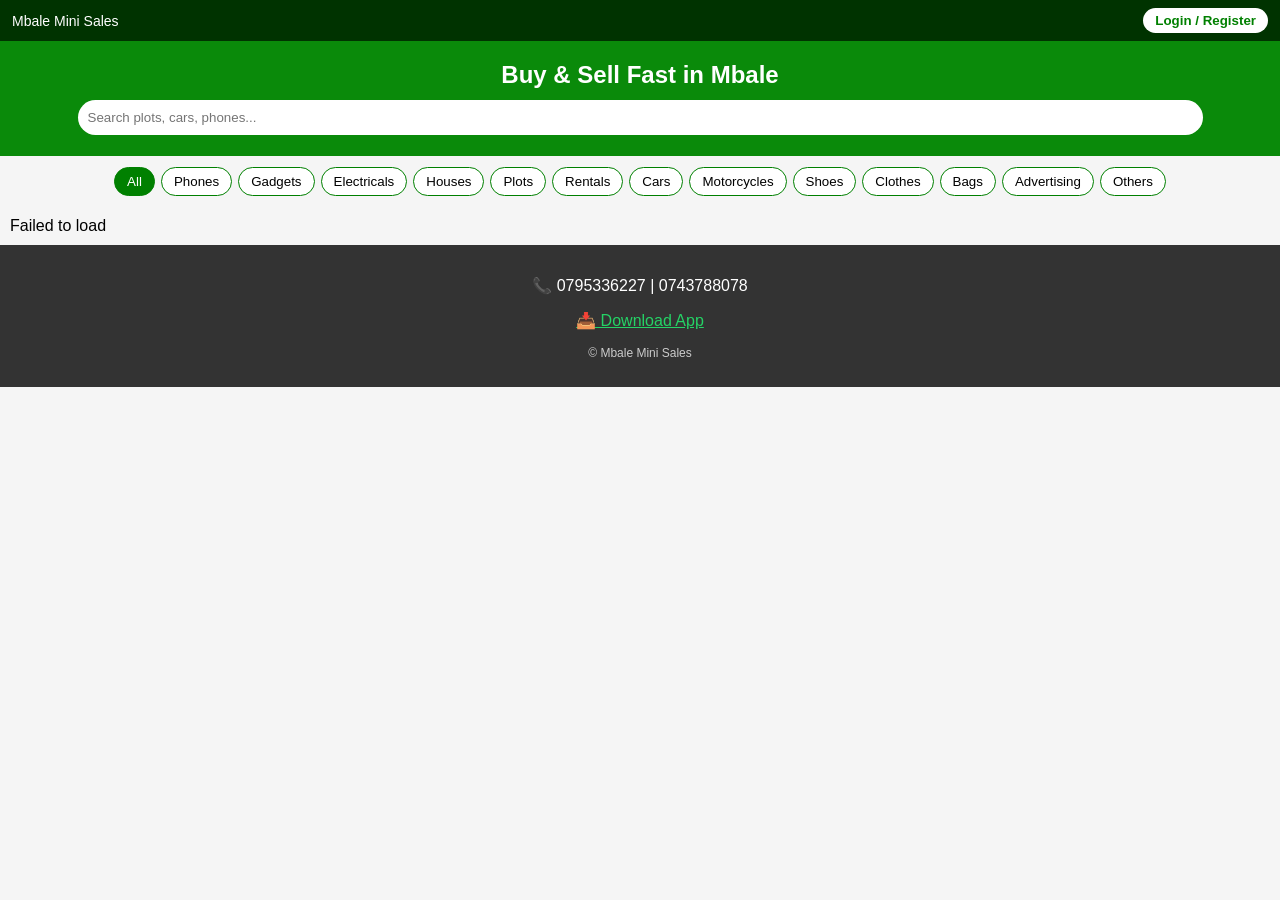
==== index.html @ f7b5a9e7 "Update index.html" ====
<!DOCTYPE html>
<html><head><meta charset="UTF-8"><meta name="viewport" content="width=device-width, initial-scale=1.0">
<title>Mbale Mini Sales - Buy & Sell Fast</title>
<link rel="manifest" href="manifest.json">
<style>
body{margin:0;background:#f5f5f5;font-family:sans-serif}
.header{background:#0a8a0a;color:white;text-align:center;padding:15px}
.products{display:grid;grid-template-columns:1fr 1fr;gap:10px;padding:10px}
.card{background:white;border-radius:10px;padding:10px;text-align:center;box-shadow:0 2px 5px #0002}
.card img{width:100%;height:140px;object-fit:cover;border-radius:8px}
.price{color:green;font-weight:bold}.btn{background:#25D366;color:white;padding:8px 12px;border-radius:20px;display:inline-block;margin-top:5px;text-decoration:none;font-size:13px;border:none;cursor:pointer}
.topbar{background:#003300;color:white;display:flex;justify-content:space-between;padding:8px 12px;align-items:center;font-size:14px}
.modal{display:none;position:fixed;top:0;left:0;width:100%;height:100%;background:#0008;z-index:99;justify-content:center;align-items:center}
.modal-content{background:white;padding:20px;border-radius:12px;width:90%;max-width:350px}
input{width:100%;padding:10px;margin:6px 0;border-radius:8px;border:1px solid #ccc;box-sizing:border-box}
.pass-wrap{position:relative}
.pass-wrap input{padding-right:40px}
.eye{position:absolute;right:10px;top:50%;transform:translateY(-50%);cursor:pointer;font-size:18px}
.cat-btn{padding:6px 12px;margin:3px;border:1px solid green;border-radius:20px;background:white;cursor:pointer}.cat-btn.active{background:green;color:white}
.cat-wrap{display:flex;flex-wrap:wrap;justify-content:center;padding:8px}
</style></head><body>
<div class="topbar"><span>Mbale Mini Sales</span><div><span id="userInfo"></span> <button onclick="openAuth('register')" style="background:white;color:green;border:none;padding:5px 12px;border-radius:15px;font-weight:bold" id="loginBtn">Login / Register</button><button onclick="logout()" id="logoutBtn" style="display:none;background:red;color:white;border:none;padding:5px 10px;border-radius:15px">Logout</button></div></div>
<div class="header"><h2 style="margin:5px">Buy & Sell Fast in Mbale</h2><input id="searchInput" placeholder="Search plots, cars, phones..." onkeyup="searchProducts()" style="width:90%;padding:10px;border-radius:20px;border:none"></div>
<div class="cat-wrap">
<button class="cat-btn active" onclick="filterCat('all')">All</button>
<button class="cat-btn" onclick="filterCat('phones')">Phones</button>
<button class="cat-btn" onclick="filterCat('gadgets')">Gadgets</button>
<button class="cat-btn" onclick="filterCat('electricals')">Electricals</button>
<button class="cat-btn" onclick="filterCat('houses')">Houses</button>
<button class="cat-btn" onclick="filterCat('plots')">Plots</button>
<button class="cat-btn" onclick="filterCat('rentals')">Rentals</button>
<button class="cat-btn" onclick="filterCat('cars')">Cars</button>
<button class="cat-btn" onclick="filterCat('motorcycles')">Motorcycles</button>
<button class="cat-btn" onclick="filterCat('shoes')">Shoes</button>
<button class="cat-btn" onclick="filterCat('clothes')">Clothes</button>
<button class="cat-btn" onclick="filterCat('bags')">Bags</button>
<button class="cat-btn" onclick="filterCat('advertising')">Advertising</button>
<button class="cat-btn" onclick="filterCat('others')">Others</button>
</div>
<div id="products" class="products">Loading...</div>
<div class="modal" id="authModal"><div class="modal-content">
<h3 id="authTitle">Create Account</h3>
<input id="authName" placeholder="Your Full Name">
<input id="authPhone" placeholder="Phone: 0795336227">
<div class="pass-wrap"><input id="authPass" type="password" placeholder="Password"><span class="eye" onclick="toggleEye('authPass')">👁️</span></div>
<div class="pass-wrap" id="confirmWrap"><input id="authConfirm" type="password" placeholder="Confirm Password"><span class="eye" onclick="toggleEye('authConfirm')">👁️</span></div>
<button onclick="doAuth()" style="width:100%;padding:10px;background:green;color:white;border:none;border-radius:8px;margin-top:8px" id="authActionBtn">Create Account</button>
<p style="font-size:13px;text-align:center;margin-top:10px"><span id="switchText">Have account?</span> <a href="#" onclick="toggleAuthMode()" id="switchLink" style="color:green;font-weight:bold">Login</a></p>
<p id="authMsg" style="color:red;font-size:13px"></p>
<button onclick="closeAuth()" style="width:100%;background:#ccc;margin-top:5px;padding:8px;border:none;border-radius:8px">Close</button>
</div></div>
<footer style="text-align:center;padding:15px;background:#333;color:white"><p>📞 0795336227 | 0743788078</p><p><a href="download.html" style="color:#25D366">📥 Download App</a></p><p style="font-size:12px;color:#ccc">© Mbale Mini Sales</p></footer>
<script>
const API="https://api.npoint.io/a3c7715c362f130b7d58";
let products=[], users=[], mode='register', currentUser=JSON.parse(localStorage.getItem('mbaleUser')||'null');
function updateUI(){if(currentUser){document.getElementById('userInfo').innerText='Hi, '+currentUser.name;document.getElementById('loginBtn').style.display='none';document.getElementById('logoutBtn').style.display='inline';}else{document.getElementById('userInfo').innerText='';document.getElementById('loginBtn').style.display='inline';document.getElementById('logoutBtn').style.display='none';}}
updateUI();
function toggleEye(id){let i=document.getElementById(id);i.type=i.type==='password'?'text':'password';}
async function loadData(){try{let r=await fetch(API);let data=await r.json();products=data.products||[];users=data.users||[];showProducts(products);}catch(e){document.getElementById('products').innerHTML='Failed to load';}}
function showProducts(list){let d=document.getElementById('products');d.innerHTML='';if(!list.length){d.innerHTML='<p style=text-align:center;width:100%>No products in this category</p>';return;}list.forEach(p=>{d.innerHTML+=`<div class=card><img src="${p.img}" onerror="this.src='https://via.placeholder.com/300'"><h3 style=font-size:13px>${p.name}</h3><p class=price>${p.price}</p><p style=font-size:11px;color:#666>${p.cat}</p><button class=btn onclick="orderProduct('${p.name.replace(/'/g,"")}','${p.price}')">Order on WhatsApp</button></div>`});}
function orderProduct(name,price){if(!currentUser){alert('Please Login / Register first!');openAuth('register');return;}let msg=`Hi, I am ${currentUser.name} (${currentUser.phone}). I want ${name} - ${price}. From Mbale Mini Sales`;window.open(`https://wa.me/256795336227?text=${encodeURIComponent(msg)}`,'_blank');}
function openAuth(m){mode=m||'register';setAuthMode();document.getElementById('authModal').style.display='flex';}
function closeAuth(){document.getElementById('authModal').style.display='none';}
function setAuthMode(){if(mode==='register'){document.getElementById('authTitle').innerText='Create Account';document.getElementById('authName').style.display='block';document.getElementById('confirmWrap').style.display='block';document.getElementById('authActionBtn').innerText='Create Account';document.getElementById('switchText').innerText='Have account?';document.getElementById('switchLink').innerText='Login';}else{document.getElementById('authTitle').innerText='Login';document.getElementById('authName').style.display='none';document.getElementById('confirmWrap').style.display='none';document.getElementById('authActionBtn').innerText='Login';document.getElementById('switchText').innerText='No account?';document.getElementById('switchLink').innerText='Register';}document.getElementById('authMsg').innerText='';}
function toggleAuthMode(){mode=mode==='register'?'login':'register';setAuthMode();}
async function doAuth(){let name=document.getElementById('authName').value.trim(),phone=document.getElementById('authPhone').value.trim(),pass=document.getElementById('authPass').value.trim(),conf=document.getElementById('authConfirm').value.trim();if(!phone||!pass){document.getElementById('authMsg').innerText='Enter phone and password';return;}if(mode==='register'){if(!name){document.getElementById('authMsg').innerText='Enter your name';return;}if(pass!==conf){document.getElementById('authMsg').innerText='Passwords do not match!';return;}if(pass.length<4){document.getElementById('authMsg').innerText='Password too short (min 4)';return;}if(users.find(u=>u.phone===phone)){document.getElementById('authMsg').innerText='Phone already registered, please Login';mode='login';setAuthMode();return;}users.push({name,phone,password:pass});await saveData();currentUser={name,phone};localStorage.setItem('mbaleUser',JSON.stringify(currentUser));updateUI();closeAuth();}else{let u=users.find(u=>u.phone===phone&&u.password===pass);if(!u){document.getElementById('authMsg').innerText='Wrong phone or password';return;}currentUser={name:u.name,phone:u.phone};localStorage.setItem('mbaleUser',JSON.stringify(currentUser));updateUI();closeAuth();}}
async function saveData(){await fetch(API,{method:'POST',headers:{'Content-Type':'application/json'},body:JSON.stringify({products,users})});}
function logout(){localStorage.removeItem('mbaleUser');currentUser=null;updateUI();}
function filterCat(c){document.querySelectorAll('.cat-btn').forEach(b=>b.classList.remove('active'));event.target.classList.add('active');if(c==='all')showProducts(products);else showProducts(products.filter(i=>i.cat===c));}
function searchProducts(){let q=document.getElementById('searchInput').value.toLowerCase();showProducts(products.filter(i=>i.name.toLowerCase().includes(q)));}
loadData();
if('serviceWorker' in navigator){navigator.serviceWorker.register('sw.js');}
</script></body></html>
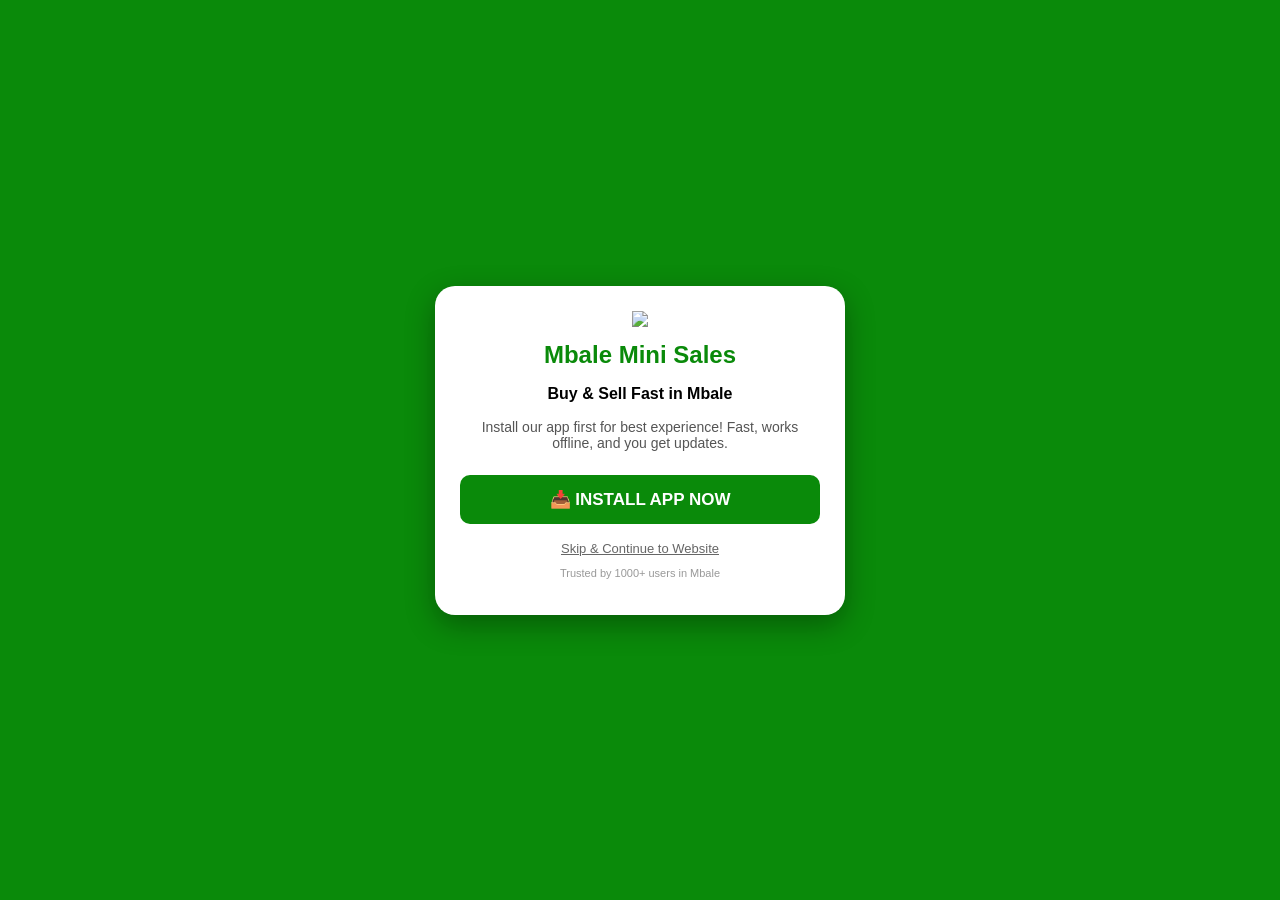
==== commit 6984cce3: "Update index.html" ====
--- a/index.html
+++ b/index.html
@@ -13,12 +13,31 @@
 .modal{display:none;position:fixed;top:0;left:0;width:100%;height:100%;background:#0008;z-index:99;justify-content:center;align-items:center}
 .modal-content{background:white;padding:20px;border-radius:12px;width:90%;max-width:350px}
 input{width:100%;padding:10px;margin:6px 0;border-radius:8px;border:1px solid #ccc;box-sizing:border-box}
-.pass-wrap{position:relative}
-.pass-wrap input{padding-right:40px}
+.pass-wrap{position:relative}.pass-wrap input{padding-right:40px}
 .eye{position:absolute;right:10px;top:50%;transform:translateY(-50%);cursor:pointer;font-size:18px}
 .cat-btn{padding:6px 12px;margin:3px;border:1px solid green;border-radius:20px;background:white;cursor:pointer}.cat-btn.active{background:green;color:white}
 .cat-wrap{display:flex;flex-wrap:wrap;justify-content:center;padding:8px}
+/* FIRST SCREEN INSTALL */
+#installScreen{position:fixed;top:0;left:0;width:100%;height:100%;background:#0a8a0a;z-index:9999;display:flex;justify-content:center;align-items:center;padding:20px;box-sizing:border-box}
+.installBox{background:white;border-radius:20px;padding:25px;width:100%;max-width:360px;text-align:center;box-shadow:0 10px 30px #0005}
 </style></head><body>
+
+<!-- FIRST SCREEN FOR NEW USERS -->
+<div id="installScreen">
+<div class="installBox">
+<img src="https://cdn-icons-png.flaticon.com/512/3081/3081559.png" style="width:90px">
+<h2 style="margin:10px 0;color:#0a8a0a">Mbale Mini Sales</h2>
+<p style="font-weight:bold">Buy & Sell Fast in Mbale</p>
+<p style="font-size:14px;color:#555">Install our app first for best experience! Fast, works offline, and you get updates.</p>
+<button id="installBtnMain" style="width:100%;padding:14px;background:#0a8a0a;color:white;border:none;border-radius:10px;font-size:17px;font-weight:bold;margin-top:10px;cursor:pointer">📥 INSTALL APP NOW</button>
+<p id="installMsg" style="color:green;font-weight:bold;font-size:13px"></p>
+<div style="margin-top:15px">
+<button onclick="continueToSite()" style="background:none;border:none;color:#666;text-decoration:underline;cursor:pointer;font-size:13px">Skip & Continue to Website</button>
+</div>
+<p style="font-size:11px;color:#999;margin-top:10px">Trusted by 1000+ users in Mbale</p>
+</div>
+</div>
+
 <div class="topbar"><span>Mbale Mini Sales</span><div><span id="userInfo"></span> <button onclick="openAuth('register')" style="background:white;color:green;border:none;padding:5px 12px;border-radius:15px;font-weight:bold" id="loginBtn">Login / Register</button><button onclick="logout()" id="logoutBtn" style="display:none;background:red;color:white;border:none;padding:5px 10px;border-radius:15px">Logout</button></div></div>
 <div class="header"><h2 style="margin:5px">Buy & Sell Fast in Mbale</h2><input id="searchInput" placeholder="Search plots, cars, phones..." onkeyup="searchProducts()" style="width:90%;padding:10px;border-radius:20px;border:none"></div>
 <div class="cat-wrap">
@@ -38,6 +57,7 @@
 <button class="cat-btn" onclick="filterCat('others')">Others</button>
 </div>
 <div id="products" class="products">Loading...</div>
+
 <div class="modal" id="authModal"><div class="modal-content">
 <h3 id="authTitle">Create Account</h3>
 <input id="authName" placeholder="Your Full Name">
@@ -49,25 +69,63 @@
 <p id="authMsg" style="color:red;font-size:13px"></p>
 <button onclick="closeAuth()" style="width:100%;background:#ccc;margin-top:5px;padding:8px;border:none;border-radius:8px">Close</button>
 </div></div>
-<footer style="text-align:center;padding:15px;background:#333;color:white"><p>📞 0795336227 | 0743788078</p><p><a href="download.html" style="color:#25D366">📥 Download App</a></p><p style="font-size:12px;color:#ccc">© Mbale Mini Sales</p></footer>
+
+<footer style="text-align:center;padding:15px;background:#333;color:white"><p>📞 0795336227 | 0743788078</p><p style="font-size:12px;color:#ccc">© Mbale Mini Sales</p></footer>
+
 <script>
 const API="https://api.npoint.io/a3c7715c362f130b7d58";
 let products=[], users=[], mode='register', currentUser=JSON.parse(localStorage.getItem('mbaleUser')||'null');
+let deferredPrompt=null;
+
+// SHOW FIRST SCREEN LOGIC
+function checkFirstScreen(){
+let hasSeen=localStorage.getItem('mbaleInstallSeen');
+let isStandalone=window.matchMedia('(display-mode: standalone)').matches || window.navigator.standalone;
+if(hasSeen || isStandalone || currentUser){
+document.getElementById('installScreen').style.display='none';
+}else{
+document.getElementById('installScreen').style.display='flex';
+}
+}
+function continueToSite(){
+localStorage.setItem('mbaleInstallSeen','yes');
+document.getElementById('installScreen').style.display='none';
+}
+
+window.addEventListener('beforeinstallprompt', e=>{e.preventDefault();deferredPrompt=e;document.getElementById('installMsg').innerText='Tap INSTALL NOW to add to your phone!';});
+document.getElementById('installBtnMain').addEventListener('click', async()=>{
+if(deferredPrompt){
+deferredPrompt.prompt();
+let choice=await deferredPrompt.userChoice;
+if(choice.outcome==='accepted'){
+document.getElementById('installMsg').innerText='✅ Installed! Open from home screen!';
+setTimeout(()=>continueToSite(),1500);
+}else{
+document.getElementById('installMsg').innerText='Please install for best experience';
+}
+deferredPrompt=null;
+}else{
+// For iPhone or if prompt not available
+document.getElementById('installMsg').innerHTML='On iPhone: Tap Share ⬆️ → Add to Home Screen<br>On Android: Tap menu ⋮ → Add to Home Screen';
+}
+});
+
 function updateUI(){if(currentUser){document.getElementById('userInfo').innerText='Hi, '+currentUser.name;document.getElementById('loginBtn').style.display='none';document.getElementById('logoutBtn').style.display='inline';}else{document.getElementById('userInfo').innerText='';document.getElementById('loginBtn').style.display='inline';document.getElementById('logoutBtn').style.display='none';}}
 updateUI();
 function toggleEye(id){let i=document.getElementById(id);i.type=i.type==='password'?'text':'password';}
 async function loadData(){try{let r=await fetch(API);let data=await r.json();products=data.products||[];users=data.users||[];showProducts(products);}catch(e){document.getElementById('products').innerHTML='Failed to load';}}
-function showProducts(list){let d=document.getElementById('products');d.innerHTML='';if(!list.length){d.innerHTML='<p style=text-align:center;width:100%>No products in this category</p>';return;}list.forEach(p=>{d.innerHTML+=`<div class=card><img src="${p.img}" onerror="this.src='https://via.placeholder.com/300'"><h3 style=font-size:13px>${p.name}</h3><p class=price>${p.price}</p><p style=font-size:11px;color:#666>${p.cat}</p><button class=btn onclick="orderProduct('${p.name.replace(/'/g,"")}','${p.price}')">Order on WhatsApp</button></div>`});}
+function showProducts(list){let d=document.getElementById('products');d.innerHTML='';if(!list.length){d.innerHTML='<p style=text-align:center;width:100%>No products</p>';return;}list.forEach(p=>{d.innerHTML+=`<div class=card><img src="${p.img}" onerror="this.src='https://via.placeholder.com/300'"><h3 style=font-size:13px>${p.name}</h3><p class=price>${p.price}</p><p style=font-size:11px;color:#666>${p.cat}</p><button class=btn onclick="orderProduct('${p.name.replace(/'/g,"")}','${p.price}')">Order on WhatsApp</button></div>`});}
 function orderProduct(name,price){if(!currentUser){alert('Please Login / Register first!');openAuth('register');return;}let msg=`Hi, I am ${currentUser.name} (${currentUser.phone}). I want ${name} - ${price}. From Mbale Mini Sales`;window.open(`https://wa.me/256795336227?text=${encodeURIComponent(msg)}`,'_blank');}
 function openAuth(m){mode=m||'register';setAuthMode();document.getElementById('authModal').style.display='flex';}
 function closeAuth(){document.getElementById('authModal').style.display='none';}
 function setAuthMode(){if(mode==='register'){document.getElementById('authTitle').innerText='Create Account';document.getElementById('authName').style.display='block';document.getElementById('confirmWrap').style.display='block';document.getElementById('authActionBtn').innerText='Create Account';document.getElementById('switchText').innerText='Have account?';document.getElementById('switchLink').innerText='Login';}else{document.getElementById('authTitle').innerText='Login';document.getElementById('authName').style.display='none';document.getElementById('confirmWrap').style.display='none';document.getElementById('authActionBtn').innerText='Login';document.getElementById('switchText').innerText='No account?';document.getElementById('switchLink').innerText='Register';}document.getElementById('authMsg').innerText='';}
 function toggleAuthMode(){mode=mode==='register'?'login':'register';setAuthMode();}
-async function doAuth(){let name=document.getElementById('authName').value.trim(),phone=document.getElementById('authPhone').value.trim(),pass=document.getElementById('authPass').value.trim(),conf=document.getElementById('authConfirm').value.trim();if(!phone||!pass){document.getElementById('authMsg').innerText='Enter phone and password';return;}if(mode==='register'){if(!name){document.getElementById('authMsg').innerText='Enter your name';return;}if(pass!==conf){document.getElementById('authMsg').innerText='Passwords do not match!';return;}if(pass.length<4){document.getElementById('authMsg').innerText='Password too short (min 4)';return;}if(users.find(u=>u.phone===phone)){document.getElementById('authMsg').innerText='Phone already registered, please Login';mode='login';setAuthMode();return;}users.push({name,phone,password:pass});await saveData();currentUser={name,phone};localStorage.setItem('mbaleUser',JSON.stringify(currentUser));updateUI();closeAuth();}else{let u=users.find(u=>u.phone===phone&&u.password===pass);if(!u){document.getElementById('authMsg').innerText='Wrong phone or password';return;}currentUser={name:u.name,phone:u.phone};localStorage.setItem('mbaleUser',JSON.stringify(currentUser));updateUI();closeAuth();}}
+async function doAuth(){let name=document.getElementById('authName').value.trim(),phone=document.getElementById('authPhone').value.trim(),pass=document.getElementById('authPass').value.trim(),conf=document.getElementById('authConfirm').value.trim();if(!phone||!pass){document.getElementById('authMsg').innerText='Enter phone and password';return;}if(mode==='register'){if(!name){document.getElementById('authMsg').innerText='Enter your name';return;}if(pass!==conf){document.getElementById('authMsg').innerText='Passwords do not match!';return;}if(pass.length<4){document.getElementById('authMsg').innerText='Password too short';return;}if(users.find(u=>u.phone===phone)){document.getElementById('authMsg').innerText='Phone already registered, please Login';mode='login';setAuthMode();return;}users.push({name,phone,password:pass});await saveData();currentUser={name,phone};localStorage.setItem('mbaleUser',JSON.stringify(currentUser));updateUI();closeAuth();}else{let u=users.find(u=>u.phone===phone&&u.password===pass);if(!u){document.getElementById('authMsg').innerText='Wrong phone or password';return;}currentUser={name:u.name,phone:u.phone};localStorage.setItem('mbaleUser',JSON.stringify(currentUser));updateUI();closeAuth();}}
 async function saveData(){await fetch(API,{method:'POST',headers:{'Content-Type':'application/json'},body:JSON.stringify({products,users})});}
 function logout(){localStorage.removeItem('mbaleUser');currentUser=null;updateUI();}
 function filterCat(c){document.querySelectorAll('.cat-btn').forEach(b=>b.classList.remove('active'));event.target.classList.add('active');if(c==='all')showProducts(products);else showProducts(products.filter(i=>i.cat===c));}
 function searchProducts(){let q=document.getElementById('searchInput').value.toLowerCase();showProducts(products.filter(i=>i.name.toLowerCase().includes(q)));}
 loadData();
+checkFirstScreen();
 if('serviceWorker' in navigator){navigator.serviceWorker.register('sw.js');}
 </script></body></html>
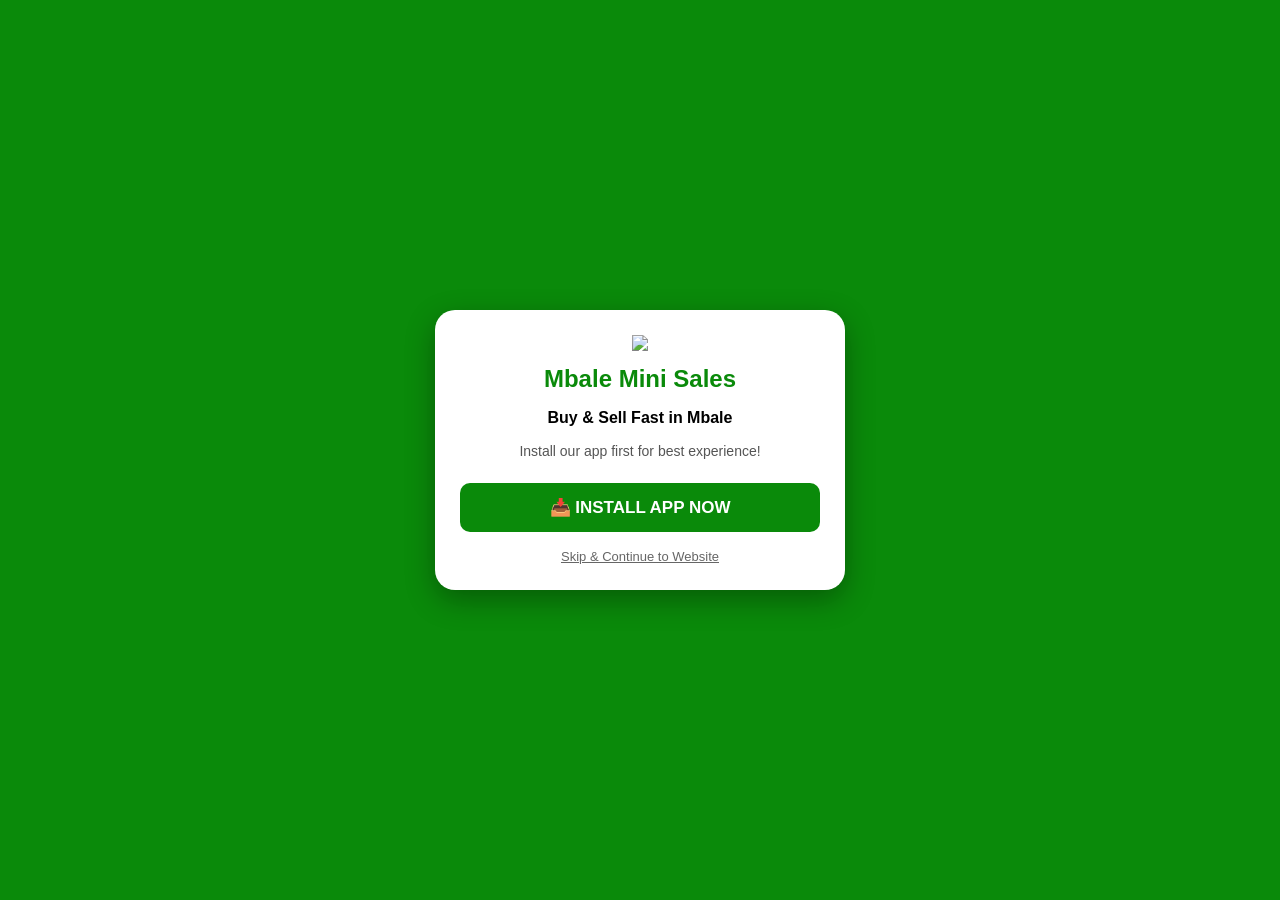
==== commit 20effada: "Update index.html" ====
--- a/index.html
+++ b/index.html
@@ -6,7 +6,7 @@
 body{margin:0;background:#f5f5f5;font-family:sans-serif}
 .header{background:#0a8a0a;color:white;text-align:center;padding:15px}
 .products{display:grid;grid-template-columns:1fr 1fr;gap:10px;padding:10px}
-.card{background:white;border-radius:10px;padding:10px;text-align:center;box-shadow:0 2px 5px #0002}
+.card{background:white;border-radius:10px;padding:10px;text-align:center;box-shadow:0 2px 5px #0002;position:relative}
 .card img{width:100%;height:140px;object-fit:cover;border-radius:8px}
 .price{color:green;font-weight:bold}.btn{background:#25D366;color:white;padding:8px 12px;border-radius:20px;display:inline-block;margin-top:5px;text-decoration:none;font-size:13px;border:none;cursor:pointer}
 .topbar{background:#003300;color:white;display:flex;justify-content:space-between;padding:8px 12px;align-items:center;font-size:14px}
@@ -17,115 +17,45 @@
 .eye{position:absolute;right:10px;top:50%;transform:translateY(-50%);cursor:pointer;font-size:18px}
 .cat-btn{padding:6px 12px;margin:3px;border:1px solid green;border-radius:20px;background:white;cursor:pointer}.cat-btn.active{background:green;color:white}
 .cat-wrap{display:flex;flex-wrap:wrap;justify-content:center;padding:8px}
-/* FIRST SCREEN INSTALL */
 #installScreen{position:fixed;top:0;left:0;width:100%;height:100%;background:#0a8a0a;z-index:9999;display:flex;justify-content:center;align-items:center;padding:20px;box-sizing:border-box}
 .installBox{background:white;border-radius:20px;padding:25px;width:100%;max-width:360px;text-align:center;box-shadow:0 10px 30px #0005}
+.badge{position:absolute;top:8px;left:8px;padding:3px 8px;border-radius:10px;font-size:10px;font-weight:bold;color:white}
+.badge-new{background:green}.badge-used{background:orange}
 </style></head><body>
-
-<!-- FIRST SCREEN FOR NEW USERS -->
-<div id="installScreen">
-<div class="installBox">
-<img src="https://cdn-icons-png.flaticon.com/512/3081/3081559.png" style="width:90px">
-<h2 style="margin:10px 0;color:#0a8a0a">Mbale Mini Sales</h2>
-<p style="font-weight:bold">Buy & Sell Fast in Mbale</p>
-<p style="font-size:14px;color:#555">Install our app first for best experience! Fast, works offline, and you get updates.</p>
-<button id="installBtnMain" style="width:100%;padding:14px;background:#0a8a0a;color:white;border:none;border-radius:10px;font-size:17px;font-weight:bold;margin-top:10px;cursor:pointer">📥 INSTALL APP NOW</button>
-<p id="installMsg" style="color:green;font-weight:bold;font-size:13px"></p>
-<div style="margin-top:15px">
-<button onclick="continueToSite()" style="background:none;border:none;color:#666;text-decoration:underline;cursor:pointer;font-size:13px">Skip & Continue to Website</button>
-</div>
-<p style="font-size:11px;color:#999;margin-top:10px">Trusted by 1000+ users in Mbale</p>
-</div>
-</div>
-
+<div id="installScreen"><div class="installBox"><img src="https://cdn-icons-png.flaticon.com/512/3081/3081559.png" style="width:90px"><h2 style="margin:10px 0;color:#0a8a0a">Mbale Mini Sales</h2><p style="font-weight:bold">Buy & Sell Fast in Mbale</p><p style="font-size:14px;color:#555">Install our app first for best experience!</p><button id="installBtnMain" style="width:100%;padding:14px;background:#0a8a0a;color:white;border:none;border-radius:10px;font-size:17px;font-weight:bold;margin-top:10px;cursor:pointer">📥 INSTALL APP NOW</button><p id="installMsg" style="color:green;font-weight:bold;font-size:13px"></p><div style="margin-top:15px"><button onclick="continueToSite()" style="background:none;border:none;color:#666;text-decoration:underline;cursor:pointer;font-size:13px">Skip & Continue to Website</button></div></div></div>
 <div class="topbar"><span>Mbale Mini Sales</span><div><span id="userInfo"></span> <button onclick="openAuth('register')" style="background:white;color:green;border:none;padding:5px 12px;border-radius:15px;font-weight:bold" id="loginBtn">Login / Register</button><button onclick="logout()" id="logoutBtn" style="display:none;background:red;color:white;border:none;padding:5px 10px;border-radius:15px">Logout</button></div></div>
 <div class="header"><h2 style="margin:5px">Buy & Sell Fast in Mbale</h2><input id="searchInput" placeholder="Search plots, cars, phones..." onkeyup="searchProducts()" style="width:90%;padding:10px;border-radius:20px;border:none"></div>
 <div class="cat-wrap">
-<button class="cat-btn active" onclick="filterCat('all')">All</button>
-<button class="cat-btn" onclick="filterCat('phones')">Phones</button>
-<button class="cat-btn" onclick="filterCat('gadgets')">Gadgets</button>
-<button class="cat-btn" onclick="filterCat('electricals')">Electricals</button>
-<button class="cat-btn" onclick="filterCat('houses')">Houses</button>
-<button class="cat-btn" onclick="filterCat('plots')">Plots</button>
-<button class="cat-btn" onclick="filterCat('rentals')">Rentals</button>
-<button class="cat-btn" onclick="filterCat('cars')">Cars</button>
-<button class="cat-btn" onclick="filterCat('motorcycles')">Motorcycles</button>
-<button class="cat-btn" onclick="filterCat('shoes')">Shoes</button>
-<button class="cat-btn" onclick="filterCat('clothes')">Clothes</button>
-<button class="cat-btn" onclick="filterCat('bags')">Bags</button>
-<button class="cat-btn" onclick="filterCat('advertising')">Advertising</button>
-<button class="cat-btn" onclick="filterCat('others')">Others</button>
+<button class="cat-btn active" onclick="filterCat('all')">All</button><button class="cat-btn" onclick="filterCat('phones')">Phones</button><button class="cat-btn" onclick="filterCat('gadgets')">Gadgets</button><button class="cat-btn" onclick="filterCat('electricals')">Electricals</button><button class="cat-btn" onclick="filterCat('houses')">Houses</button><button class="cat-btn" onclick="filterCat('plots')">Plots</button><button class="cat-btn" onclick="filterCat('rentals')">Rentals</button><button class="cat-btn" onclick="filterCat('cars')">Cars</button><button class="cat-btn" onclick="filterCat('motorcycles')">Motorcycles</button><button class="cat-btn" onclick="filterCat('shoes')">Shoes</button><button class="cat-btn" onclick="filterCat('clothes')">Clothes</button><button class="cat-btn" onclick="filterCat('bags')">Bags</button><button class="cat-btn" onclick="filterCat('advertising')">Advertising</button><button class="cat-btn" onclick="filterCat('others')">Others</button>
 </div>
 <div id="products" class="products">Loading...</div>
-
-<div class="modal" id="authModal"><div class="modal-content">
-<h3 id="authTitle">Create Account</h3>
-<input id="authName" placeholder="Your Full Name">
-<input id="authPhone" placeholder="Phone: 0795336227">
-<div class="pass-wrap"><input id="authPass" type="password" placeholder="Password"><span class="eye" onclick="toggleEye('authPass')">👁️</span></div>
-<div class="pass-wrap" id="confirmWrap"><input id="authConfirm" type="password" placeholder="Confirm Password"><span class="eye" onclick="toggleEye('authConfirm')">👁️</span></div>
-<button onclick="doAuth()" style="width:100%;padding:10px;background:green;color:white;border:none;border-radius:8px;margin-top:8px" id="authActionBtn">Create Account</button>
-<p style="font-size:13px;text-align:center;margin-top:10px"><span id="switchText">Have account?</span> <a href="#" onclick="toggleAuthMode()" id="switchLink" style="color:green;font-weight:bold">Login</a></p>
-<p id="authMsg" style="color:red;font-size:13px"></p>
-<button onclick="closeAuth()" style="width:100%;background:#ccc;margin-top:5px;padding:8px;border:none;border-radius:8px">Close</button>
-</div></div>
-
+<div class="modal" id="authModal"><div class="modal-content"><h3 id="authTitle">Create Account</h3><input id="authName" placeholder="Your Full Name"><input id="authPhone" placeholder="Phone: 0795336227"><div class="pass-wrap"><input id="authPass" type="password" placeholder="Password"><span class="eye" onclick="toggleEye('authPass')">👁️</span></div><div class="pass-wrap" id="confirmWrap"><input id="authConfirm" type="password" placeholder="Confirm Password"><span class="eye" onclick="toggleEye('authConfirm')">👁️</span></div><button onclick="doAuth()" style="width:100%;padding:10px;background:green;color:white;border:none;border-radius:8px;margin-top:8px" id="authActionBtn">Create Account</button><p style="font-size:13px;text-align:center;margin-top:10px"><span id="switchText">Have account?</span> <a href="#" onclick="toggleAuthMode()" id="switchLink" style="color:green;font-weight:bold">Login</a></p><p id="authMsg" style="color:red;font-size:13px"></p><button onclick="closeAuth()" style="width:100%;background:#ccc;margin-top:5px;padding:8px;border:none;border-radius:8px">Close</button></div></div>
 <footer style="text-align:center;padding:15px;background:#333;color:white"><p>📞 0795336227 | 0743788078</p><p style="font-size:12px;color:#ccc">© Mbale Mini Sales</p></footer>
-
 <script>
 const API="https://api.npoint.io/a3c7715c362f130b7d58";
 let products=[], users=[], mode='register', currentUser=JSON.parse(localStorage.getItem('mbaleUser')||'null');
 let deferredPrompt=null;
-
-// SHOW FIRST SCREEN LOGIC
-function checkFirstScreen(){
-let hasSeen=localStorage.getItem('mbaleInstallSeen');
-let isStandalone=window.matchMedia('(display-mode: standalone)').matches || window.navigator.standalone;
-if(hasSeen || isStandalone || currentUser){
-document.getElementById('installScreen').style.display='none';
-}else{
-document.getElementById('installScreen').style.display='flex';
-}
-}
-function continueToSite(){
-localStorage.setItem('mbaleInstallSeen','yes');
-document.getElementById('installScreen').style.display='none';
-}
-
-window.addEventListener('beforeinstallprompt', e=>{e.preventDefault();deferredPrompt=e;document.getElementById('installMsg').innerText='Tap INSTALL NOW to add to your phone!';});
-document.getElementById('installBtnMain').addEventListener('click', async()=>{
-if(deferredPrompt){
-deferredPrompt.prompt();
-let choice=await deferredPrompt.userChoice;
-if(choice.outcome==='accepted'){
-document.getElementById('installMsg').innerText='✅ Installed! Open from home screen!';
-setTimeout(()=>continueToSite(),1500);
-}else{
-document.getElementById('installMsg').innerText='Please install for best experience';
-}
-deferredPrompt=null;
-}else{
-// For iPhone or if prompt not available
-document.getElementById('installMsg').innerHTML='On iPhone: Tap Share ⬆️ → Add to Home Screen<br>On Android: Tap menu ⋮ → Add to Home Screen';
-}
-});
-
+function checkFirstScreen(){let hasSeen=localStorage.getItem('mbaleInstallSeen');let isStandalone=window.matchMedia('(display-mode: standalone)').matches || window.navigator.standalone;if(hasSeen || isStandalone || currentUser){document.getElementById('installScreen').style.display='none';}else{document.getElementById('installScreen').style.display='flex';}}
+function continueToSite(){localStorage.setItem('mbaleInstallSeen','yes');document.getElementById('installScreen').style.display='none';}
+window.addEventListener('beforeinstallprompt', e=>{e.preventDefault();deferredPrompt=e;document.getElementById('installMsg').innerText='Tap INSTALL NOW!';});
+document.getElementById('installBtnMain').addEventListener('click', async()=>{if(deferredPrompt){deferredPrompt.prompt();let choice=await deferredPrompt.userChoice;if(choice.outcome==='accepted'){document.getElementById('installMsg').innerText='✅ Installed!';setTimeout(()=>continueToSite(),1200);}deferredPrompt=null;}else{document.getElementById('installMsg').innerHTML='iPhone: Tap Share → Add to Home Screen<br>Android: Menu ⋮ → Add to Home Screen';}});
 function updateUI(){if(currentUser){document.getElementById('userInfo').innerText='Hi, '+currentUser.name;document.getElementById('loginBtn').style.display='none';document.getElementById('logoutBtn').style.display='inline';}else{document.getElementById('userInfo').innerText='';document.getElementById('loginBtn').style.display='inline';document.getElementById('logoutBtn').style.display='none';}}
 updateUI();
 function toggleEye(id){let i=document.getElementById(id);i.type=i.type==='password'?'text':'password';}
-async function loadData(){try{let r=await fetch(API);let data=await r.json();products=data.products||[];users=data.users||[];showProducts(products);}catch(e){document.getElementById('products').innerHTML='Failed to load';}}
-function showProducts(list){let d=document.getElementById('products');d.innerHTML='';if(!list.length){d.innerHTML='<p style=text-align:center;width:100%>No products</p>';return;}list.forEach(p=>{d.innerHTML+=`<div class=card><img src="${p.img}" onerror="this.src='https://via.placeholder.com/300'"><h3 style=font-size:13px>${p.name}</h3><p class=price>${p.price}</p><p style=font-size:11px;color:#666>${p.cat}</p><button class=btn onclick="orderProduct('${p.name.replace(/'/g,"")}','${p.price}')">Order on WhatsApp</button></div>`});}
-function orderProduct(name,price){if(!currentUser){alert('Please Login / Register first!');openAuth('register');return;}let msg=`Hi, I am ${currentUser.name} (${currentUser.phone}). I want ${name} - ${price}. From Mbale Mini Sales`;window.open(`https://wa.me/256795336227?text=${encodeURIComponent(msg)}`,'_blank');}
+async function loadData(){let r=await fetch(API);let data=await r.json();products=data.products||[];users=data.users||[];showProducts(products);}
+function showProducts(list){let d=document.getElementById('products');d.innerHTML='';if(!list.length){d.innerHTML='<p style=text-align:center;width:100%>No products</p>';return;}list.forEach(p=>{
+let cond=p.cond||'Brand New';
+let badgeClass=cond==='Brand New'?'badge-new':'badge-used';
+d.innerHTML+=`<div class=card><span class="badge ${badgeClass}">${cond}</span><img src="${p.img}" onerror="this.src='https://via.placeholder.com/300'"><h3 style=font-size:13px;margin-top:8px>${p.name}</h3><p class=price>${p.price}</p><p style=font-size:11px;color:#666>${p.cat} • ${cond}</p><button class=btn onclick="orderProduct('${p.name.replace(/'/g,"")}','${p.price}','${cond}')">Order on WhatsApp</button></div>`});}
+function orderProduct(name,price,cond){if(!currentUser){alert('Please Login / Register first!');openAuth('register');return;}let msg=`Hi, I am ${currentUser.name} (${currentUser.phone}). I want ${name} - ${price} (${cond}). From Mbale Mini Sales`;window.open(`https://wa.me/256795336227?text=${encodeURIComponent(msg)}`,'_blank');}
 function openAuth(m){mode=m||'register';setAuthMode();document.getElementById('authModal').style.display='flex';}
 function closeAuth(){document.getElementById('authModal').style.display='none';}
 function setAuthMode(){if(mode==='register'){document.getElementById('authTitle').innerText='Create Account';document.getElementById('authName').style.display='block';document.getElementById('confirmWrap').style.display='block';document.getElementById('authActionBtn').innerText='Create Account';document.getElementById('switchText').innerText='Have account?';document.getElementById('switchLink').innerText='Login';}else{document.getElementById('authTitle').innerText='Login';document.getElementById('authName').style.display='none';document.getElementById('confirmWrap').style.display='none';document.getElementById('authActionBtn').innerText='Login';document.getElementById('switchText').innerText='No account?';document.getElementById('switchLink').innerText='Register';}document.getElementById('authMsg').innerText='';}
 function toggleAuthMode(){mode=mode==='register'?'login':'register';setAuthMode();}
-async function doAuth(){let name=document.getElementById('authName').value.trim(),phone=document.getElementById('authPhone').value.trim(),pass=document.getElementById('authPass').value.trim(),conf=document.getElementById('authConfirm').value.trim();if(!phone||!pass){document.getElementById('authMsg').innerText='Enter phone and password';return;}if(mode==='register'){if(!name){document.getElementById('authMsg').innerText='Enter your name';return;}if(pass!==conf){document.getElementById('authMsg').innerText='Passwords do not match!';return;}if(pass.length<4){document.getElementById('authMsg').innerText='Password too short';return;}if(users.find(u=>u.phone===phone)){document.getElementById('authMsg').innerText='Phone already registered, please Login';mode='login';setAuthMode();return;}users.push({name,phone,password:pass});await saveData();currentUser={name,phone};localStorage.setItem('mbaleUser',JSON.stringify(currentUser));updateUI();closeAuth();}else{let u=users.find(u=>u.phone===phone&&u.password===pass);if(!u){document.getElementById('authMsg').innerText='Wrong phone or password';return;}currentUser={name:u.name,phone:u.phone};localStorage.setItem('mbaleUser',JSON.stringify(currentUser));updateUI();closeAuth();}}
+async function doAuth(){let name=document.getElementById('authName').value.trim(),phone=document.getElementById('authPhone').value.trim(),pass=document.getElementById('authPass').value.trim(),conf=document.getElementById('authConfirm').value.trim();if(!phone||!pass){document.getElementById('authMsg').innerText='Enter phone and password';return;}if(mode==='register'){if(!name){document.getElementById('authMsg').innerText='Enter your name';return;}if(pass!==conf){document.getElementById('authMsg').innerText='Passwords do not match!';return;}if(users.find(u=>u.phone===phone)){document.getElementById('authMsg').innerText='Phone already registered, please Login';mode='login';setAuthMode();return;}users.push({name,phone,password:pass});await saveData();currentUser={name,phone};localStorage.setItem('mbaleUser',JSON.stringify(currentUser));updateUI();closeAuth();}else{let u=users.find(u=>u.phone===phone&&u.password===pass);if(!u){document.getElementById('authMsg').innerText='Wrong phone or password';return;}currentUser={name:u.name,phone:u.phone};localStorage.setItem('mbaleUser',JSON.stringify(currentUser));updateUI();closeAuth();}}
 async function saveData(){await fetch(API,{method:'POST',headers:{'Content-Type':'application/json'},body:JSON.stringify({products,users})});}
 function logout(){localStorage.removeItem('mbaleUser');currentUser=null;updateUI();}
 function filterCat(c){document.querySelectorAll('.cat-btn').forEach(b=>b.classList.remove('active'));event.target.classList.add('active');if(c==='all')showProducts(products);else showProducts(products.filter(i=>i.cat===c));}
 function searchProducts(){let q=document.getElementById('searchInput').value.toLowerCase();showProducts(products.filter(i=>i.name.toLowerCase().includes(q)));}
-loadData();
-checkFirstScreen();
-if('serviceWorker' in navigator){navigator.serviceWorker.register('sw.js');}
+loadData();checkFirstScreen();
 </script></body></html>
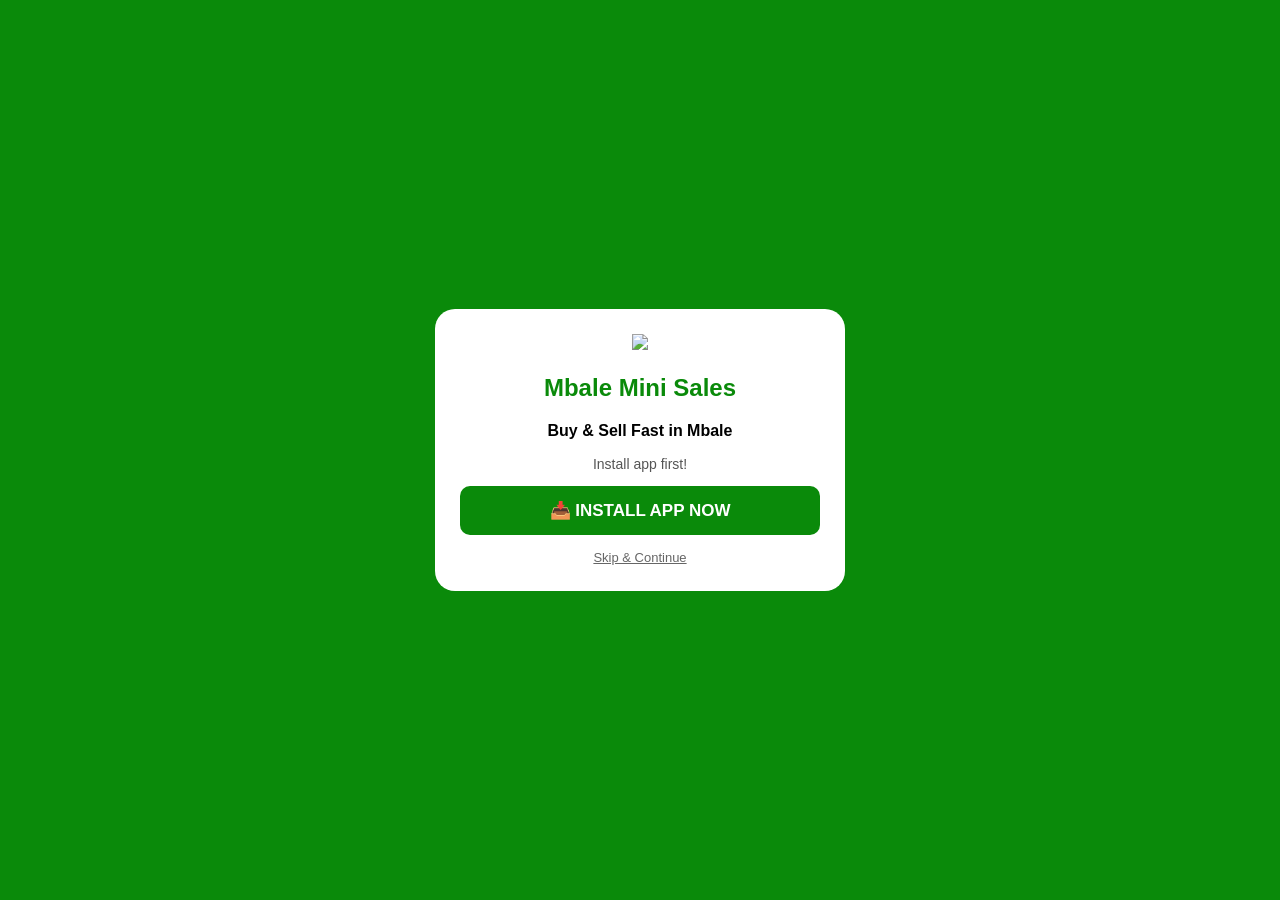
==== commit d21be9bc: "Update index.html" ====
--- a/index.html
+++ b/index.html
@@ -1,6 +1,6 @@
 <!DOCTYPE html>
 <html><head><meta charset="UTF-8"><meta name="viewport" content="width=device-width, initial-scale=1.0">
-<title>Mbale Mini Sales - Buy & Sell Fast</title>
+<title>Mbale Mini Sales</title>
 <link rel="manifest" href="manifest.json">
 <style>
 body{margin:0;background:#f5f5f5;font-family:sans-serif}
@@ -8,54 +8,59 @@
 .products{display:grid;grid-template-columns:1fr 1fr;gap:10px;padding:10px}
 .card{background:white;border-radius:10px;padding:10px;text-align:center;box-shadow:0 2px 5px #0002;position:relative}
 .card img{width:100%;height:140px;object-fit:cover;border-radius:8px}
-.price{color:green;font-weight:bold}.btn{background:#25D366;color:white;padding:8px 12px;border-radius:20px;display:inline-block;margin-top:5px;text-decoration:none;font-size:13px;border:none;cursor:pointer}
+.price{color:green;font-weight:bold}.btn{background:#25D366;color:white;padding:7px 10px;border-radius:20px;display:inline-block;margin:3px;text-decoration:none;font-size:12px;border:none;cursor:pointer}
+.btn2{background:#0a8a0a}
 .topbar{background:#003300;color:white;display:flex;justify-content:space-between;padding:8px 12px;align-items:center;font-size:14px}
 .modal{display:none;position:fixed;top:0;left:0;width:100%;height:100%;background:#0008;z-index:99;justify-content:center;align-items:center}
-.modal-content{background:white;padding:20px;border-radius:12px;width:90%;max-width:350px}
-input{width:100%;padding:10px;margin:6px 0;border-radius:8px;border:1px solid #ccc;box-sizing:border-box}
+.modal-content{background:white;padding:20px;border-radius:12px;width:90%;max-width:350px;max-height:80vh;overflow:auto}
+input,textarea{width:100%;padding:10px;margin:6px 0;border-radius:8px;border:1px solid #ccc;box-sizing:border-box}
 .pass-wrap{position:relative}.pass-wrap input{padding-right:40px}
-.eye{position:absolute;right:10px;top:50%;transform:translateY(-50%);cursor:pointer;font-size:18px}
+.eye{position:absolute;right:10px;top:50%;transform:translateY(-50%);cursor:pointer}
 .cat-btn{padding:6px 12px;margin:3px;border:1px solid green;border-radius:20px;background:white;cursor:pointer}.cat-btn.active{background:green;color:white}
 .cat-wrap{display:flex;flex-wrap:wrap;justify-content:center;padding:8px}
 #installScreen{position:fixed;top:0;left:0;width:100%;height:100%;background:#0a8a0a;z-index:9999;display:flex;justify-content:center;align-items:center;padding:20px;box-sizing:border-box}
-.installBox{background:white;border-radius:20px;padding:25px;width:100%;max-width:360px;text-align:center;box-shadow:0 10px 30px #0005}
+.installBox{background:white;border-radius:20px;padding:25px;width:100%;max-width:360px;text-align:center}
 .badge{position:absolute;top:8px;left:8px;padding:3px 8px;border-radius:10px;font-size:10px;font-weight:bold;color:white}
 .badge-new{background:green}.badge-used{background:orange}
+.desc{font-size:11px;color:#555;margin:4px 0;height:28px;overflow:hidden}
 </style></head><body>
-<div id="installScreen"><div class="installBox"><img src="https://cdn-icons-png.flaticon.com/512/3081/3081559.png" style="width:90px"><h2 style="margin:10px 0;color:#0a8a0a">Mbale Mini Sales</h2><p style="font-weight:bold">Buy & Sell Fast in Mbale</p><p style="font-size:14px;color:#555">Install our app first for best experience!</p><button id="installBtnMain" style="width:100%;padding:14px;background:#0a8a0a;color:white;border:none;border-radius:10px;font-size:17px;font-weight:bold;margin-top:10px;cursor:pointer">📥 INSTALL APP NOW</button><p id="installMsg" style="color:green;font-weight:bold;font-size:13px"></p><div style="margin-top:15px"><button onclick="continueToSite()" style="background:none;border:none;color:#666;text-decoration:underline;cursor:pointer;font-size:13px">Skip & Continue to Website</button></div></div></div>
+<div id="installScreen"><div class="installBox"><img src="https://cdn-icons-png.flaticon.com/512/3081/3081559.png" style="width:90px"><h2 style="color:#0a8a0a">Mbale Mini Sales</h2><p><b>Buy & Sell Fast in Mbale</b></p><p style="font-size:14px;color:#555">Install app first!</p><button id="installBtnMain" style="width:100%;padding:14px;background:#0a8a0a;color:white;border:none;border-radius:10px;font-size:17px;font-weight:bold">📥 INSTALL APP NOW</button><p id="installMsg" style="color:green;font-weight:bold;font-size:13px"></p><div style="margin-top:10px"><button onclick="continueToSite()" style="background:none;border:none;color:#666;text-decoration:underline;cursor:pointer;font-size:13px">Skip & Continue</button></div></div></div>
 <div class="topbar"><span>Mbale Mini Sales</span><div><span id="userInfo"></span> <button onclick="openAuth('register')" style="background:white;color:green;border:none;padding:5px 12px;border-radius:15px;font-weight:bold" id="loginBtn">Login / Register</button><button onclick="logout()" id="logoutBtn" style="display:none;background:red;color:white;border:none;padding:5px 10px;border-radius:15px">Logout</button></div></div>
-<div class="header"><h2 style="margin:5px">Buy & Sell Fast in Mbale</h2><input id="searchInput" placeholder="Search plots, cars, phones..." onkeyup="searchProducts()" style="width:90%;padding:10px;border-radius:20px;border:none"></div>
+<div class="header"><h2 style="margin:5px">Buy & Sell Fast in Mbale</h2><input id="searchInput" placeholder="Search..." onkeyup="searchProducts()" style="width:90%;padding:10px;border-radius:20px;border:none"></div>
 <div class="cat-wrap">
 <button class="cat-btn active" onclick="filterCat('all')">All</button><button class="cat-btn" onclick="filterCat('phones')">Phones</button><button class="cat-btn" onclick="filterCat('gadgets')">Gadgets</button><button class="cat-btn" onclick="filterCat('electricals')">Electricals</button><button class="cat-btn" onclick="filterCat('houses')">Houses</button><button class="cat-btn" onclick="filterCat('plots')">Plots</button><button class="cat-btn" onclick="filterCat('rentals')">Rentals</button><button class="cat-btn" onclick="filterCat('cars')">Cars</button><button class="cat-btn" onclick="filterCat('motorcycles')">Motorcycles</button><button class="cat-btn" onclick="filterCat('shoes')">Shoes</button><button class="cat-btn" onclick="filterCat('clothes')">Clothes</button><button class="cat-btn" onclick="filterCat('bags')">Bags</button><button class="cat-btn" onclick="filterCat('advertising')">Advertising</button><button class="cat-btn" onclick="filterCat('others')">Others</button>
 </div>
 <div id="products" class="products">Loading...</div>
-<div class="modal" id="authModal"><div class="modal-content"><h3 id="authTitle">Create Account</h3><input id="authName" placeholder="Your Full Name"><input id="authPhone" placeholder="Phone: 0795336227"><div class="pass-wrap"><input id="authPass" type="password" placeholder="Password"><span class="eye" onclick="toggleEye('authPass')">👁️</span></div><div class="pass-wrap" id="confirmWrap"><input id="authConfirm" type="password" placeholder="Confirm Password"><span class="eye" onclick="toggleEye('authConfirm')">👁️</span></div><button onclick="doAuth()" style="width:100%;padding:10px;background:green;color:white;border:none;border-radius:8px;margin-top:8px" id="authActionBtn">Create Account</button><p style="font-size:13px;text-align:center;margin-top:10px"><span id="switchText">Have account?</span> <a href="#" onclick="toggleAuthMode()" id="switchLink" style="color:green;font-weight:bold">Login</a></p><p id="authMsg" style="color:red;font-size:13px"></p><button onclick="closeAuth()" style="width:100%;background:#ccc;margin-top:5px;padding:8px;border:none;border-radius:8px">Close</button></div></div>
+
+<div class="modal" id="descModal"><div class="modal-content"><h3 id="dTitle"></h3><img id="dImg" style="width:100%;border-radius:10px"><p id="dPrice" style="color:green;font-weight:bold"></p><p id="dCond"></p><p id="dDesc" style="font-size:14px;color:#333;white-space:pre-wrap"></p><button id="dOrder" class="btn" style="width:100%;padding:12px;font-size:14px">Order on WhatsApp</button><button onclick="closeDesc()" style="width:100%;background:#ccc;margin-top:8px;padding:8px;border:none;border-radius:8px">Close</button></div></div>
+
+<div class="modal" id="authModal"><div class="modal-content"><h3 id="authTitle">Create Account</h3><input id="authName" placeholder="Your Full Name"><input id="authPhone" placeholder="Phone"><div class="pass-wrap"><input id="authPass" type="password" placeholder="Password"><span class="eye" onclick="toggleEye('authPass')">👁️</span></div><div class="pass-wrap" id="confirmWrap"><input id="authConfirm" type="password" placeholder="Confirm Password"><span class="eye" onclick="toggleEye('authConfirm')">👁️</span></div><button onclick="doAuth()" style="width:100%;padding:10px;background:green;color:white;border:none;border-radius:8px;margin-top:8px" id="authActionBtn">Create Account</button><p style="font-size:13px;text-align:center"><span id="switchText">Have account?</span> <a href="#" onclick="toggleAuthMode()" id="switchLink" style="color:green;font-weight:bold">Login</a></p><p id="authMsg" style="color:red;font-size:13px"></p><button onclick="closeAuth()" style="width:100%;background:#ccc;margin-top:5px;padding:8px;border:none;border-radius:8px">Close</button></div></div>
+
 <footer style="text-align:center;padding:15px;background:#333;color:white"><p>📞 0795336227 | 0743788078</p><p style="font-size:12px;color:#ccc">© Mbale Mini Sales</p></footer>
+
 <script>
 const API="https://api.npoint.io/a3c7715c362f130b7d58";
-let products=[], users=[], mode='register', currentUser=JSON.parse(localStorage.getItem('mbaleUser')||'null');
-let deferredPrompt=null;
-function checkFirstScreen(){let hasSeen=localStorage.getItem('mbaleInstallSeen');let isStandalone=window.matchMedia('(display-mode: standalone)').matches || window.navigator.standalone;if(hasSeen || isStandalone || currentUser){document.getElementById('installScreen').style.display='none';}else{document.getElementById('installScreen').style.display='flex';}}
+let products=[], users=[], mode='register', currentUser=JSON.parse(localStorage.getItem('mbaleUser')||'null'), deferredPrompt=null;
+function checkFirstScreen(){let hasSeen=localStorage.getItem('mbaleInstallSeen');let isStandalone=window.matchMedia('(display-mode: standalone)').matches;if(hasSeen || isStandalone || currentUser){document.getElementById('installScreen').style.display='none';}else{document.getElementById('installScreen').style.display='flex';}}
 function continueToSite(){localStorage.setItem('mbaleInstallSeen','yes');document.getElementById('installScreen').style.display='none';}
-window.addEventListener('beforeinstallprompt', e=>{e.preventDefault();deferredPrompt=e;document.getElementById('installMsg').innerText='Tap INSTALL NOW!';});
-document.getElementById('installBtnMain').addEventListener('click', async()=>{if(deferredPrompt){deferredPrompt.prompt();let choice=await deferredPrompt.userChoice;if(choice.outcome==='accepted'){document.getElementById('installMsg').innerText='✅ Installed!';setTimeout(()=>continueToSite(),1200);}deferredPrompt=null;}else{document.getElementById('installMsg').innerHTML='iPhone: Tap Share → Add to Home Screen<br>Android: Menu ⋮ → Add to Home Screen';}});
-function updateUI(){if(currentUser){document.getElementById('userInfo').innerText='Hi, '+currentUser.name;document.getElementById('loginBtn').style.display='none';document.getElementById('logoutBtn').style.display='inline';}else{document.getElementById('userInfo').innerText='';document.getElementById('loginBtn').style.display='inline';document.getElementById('logoutBtn').style.display='none';}}
-updateUI();
+window.addEventListener('beforeinstallprompt', e=>{e.preventDefault();deferredPrompt=e;});
+document.getElementById('installBtnMain').addEventListener('click', async()=>{if(deferredPrompt){deferredPrompt.prompt();let c=await deferredPrompt.userChoice;if(c.outcome==='accepted')setTimeout(()=>continueToSite(),1000);deferredPrompt=null;}else{document.getElementById('installMsg').innerHTML='iPhone: Share → Add to Home Screen<br>Android: Menu → Add to Home Screen';}});
+function updateUI(){if(currentUser){document.getElementById('userInfo').innerText='Hi, '+currentUser.name;document.getElementById('loginBtn').style.display='none';document.getElementById('logoutBtn').style.display='inline';}else{document.getElementById('userInfo').innerText='';document.getElementById('loginBtn').style.display='inline';document.getElementById('logoutBtn').style.display='none';}}updateUI();
 function toggleEye(id){let i=document.getElementById(id);i.type=i.type==='password'?'text':'password';}
 async function loadData(){let r=await fetch(API);let data=await r.json();products=data.products||[];users=data.users||[];showProducts(products);}
-function showProducts(list){let d=document.getElementById('products');d.innerHTML='';if(!list.length){d.innerHTML='<p style=text-align:center;width:100%>No products</p>';return;}list.forEach(p=>{
-let cond=p.cond||'Brand New';
-let badgeClass=cond==='Brand New'?'badge-new':'badge-used';
-d.innerHTML+=`<div class=card><span class="badge ${badgeClass}">${cond}</span><img src="${p.img}" onerror="this.src='https://via.placeholder.com/300'"><h3 style=font-size:13px;margin-top:8px>${p.name}</h3><p class=price>${p.price}</p><p style=font-size:11px;color:#666>${p.cat} • ${cond}</p><button class=btn onclick="orderProduct('${p.name.replace(/'/g,"")}','${p.price}','${cond}')">Order on WhatsApp</button></div>`});}
-function orderProduct(name,price,cond){if(!currentUser){alert('Please Login / Register first!');openAuth('register');return;}let msg=`Hi, I am ${currentUser.name} (${currentUser.phone}). I want ${name} - ${price} (${cond}). From Mbale Mini Sales`;window.open(`https://wa.me/256795336227?text=${encodeURIComponent(msg)}`,'_blank');}
+function showProducts(list){let d=document.getElementById('products');d.innerHTML='';if(!list.length){d.innerHTML='<p style=text-align:center;width:100%>No products</p>';return;}list.forEach((p,i)=>{let cond=p.cond||'Brand New';let badgeClass=cond==='Brand New'?'badge-new':'badge-used';let shortDesc=(p.desc||'').substring(0,40);d.innerHTML+=`<div class=card><span class="badge ${badgeClass}">${cond}</span><img src="${p.img}" onclick="openDesc(${i})"><h3 style=font-size:13px>${p.name}</h3><p class=price>${p.price}</p><p class=desc>${shortDesc}${(p.desc&&p.desc.length>40)?'...':''}</p><p style=font-size:10px;color:#666>${p.cat}</p><button class=btn btn2 onclick="openDesc(${i})">View Details</button><button class=btn onclick="orderProduct('${p.name.replace(/'/g,"")}','${p.price}','${cond}')">WhatsApp</button></div>`});}
+let curProd=null;
+function openDesc(i){curProd=products[i];document.getElementById('dTitle').innerText=curProd.name;document.getElementById('dImg').src=curProd.img;document.getElementById('dPrice').innerText=curProd.price+' - '+(curProd.cat||'');document.getElementById('dCond').innerHTML=`Condition: <b style=color:${curProd.cond==='Brand New'?'green':'orange'}>${curProd.cond||'Brand New'}</b>`;document.getElementById('dDesc').innerText=curProd.desc||'No description';document.getElementById('dOrder').onclick=()=>orderProduct(curProd.name,curProd.price,curProd.cond);document.getElementById('descModal').style.display='flex';}
+function closeDesc(){document.getElementById('descModal').style.display='none';}
+function orderProduct(name,price,cond){if(!currentUser){alert('Login first!');openAuth('register');return;}let msg=`Hi, I am ${currentUser.name} (${currentUser.phone}). I want: ${name} - ${price} (${cond||''})%0A%0ADescription: ${(curProd&&curProd.desc)?curProd.desc:''}%0A%0AFrom Mbale Mini Sales`;window.open(`https://wa.me/256795336227?text=${encodeURIComponent(msg)}`,'_blank');}
 function openAuth(m){mode=m||'register';setAuthMode();document.getElementById('authModal').style.display='flex';}
 function closeAuth(){document.getElementById('authModal').style.display='none';}
 function setAuthMode(){if(mode==='register'){document.getElementById('authTitle').innerText='Create Account';document.getElementById('authName').style.display='block';document.getElementById('confirmWrap').style.display='block';document.getElementById('authActionBtn').innerText='Create Account';document.getElementById('switchText').innerText='Have account?';document.getElementById('switchLink').innerText='Login';}else{document.getElementById('authTitle').innerText='Login';document.getElementById('authName').style.display='none';document.getElementById('confirmWrap').style.display='none';document.getElementById('authActionBtn').innerText='Login';document.getElementById('switchText').innerText='No account?';document.getElementById('switchLink').innerText='Register';}document.getElementById('authMsg').innerText='';}
 function toggleAuthMode(){mode=mode==='register'?'login':'register';setAuthMode();}
-async function doAuth(){let name=document.getElementById('authName').value.trim(),phone=document.getElementById('authPhone').value.trim(),pass=document.getElementById('authPass').value.trim(),conf=document.getElementById('authConfirm').value.trim();if(!phone||!pass){document.getElementById('authMsg').innerText='Enter phone and password';return;}if(mode==='register'){if(!name){document.getElementById('authMsg').innerText='Enter your name';return;}if(pass!==conf){document.getElementById('authMsg').innerText='Passwords do not match!';return;}if(users.find(u=>u.phone===phone)){document.getElementById('authMsg').innerText='Phone already registered, please Login';mode='login';setAuthMode();return;}users.push({name,phone,password:pass});await saveData();currentUser={name,phone};localStorage.setItem('mbaleUser',JSON.stringify(currentUser));updateUI();closeAuth();}else{let u=users.find(u=>u.phone===phone&&u.password===pass);if(!u){document.getElementById('authMsg').innerText='Wrong phone or password';return;}currentUser={name:u.name,phone:u.phone};localStorage.setItem('mbaleUser',JSON.stringify(currentUser));updateUI();closeAuth();}}
+async function doAuth(){let name=document.getElementById('authName').value.trim(),phone=document.getElementById('authPhone').value.trim(),pass=document.getElementById('authPass').value.trim(),conf=document.getElementById('authConfirm').value.trim();if(!phone||!pass){document.getElementById('authMsg').innerText='Enter phone and password';return;}if(mode==='register'){if(!name){document.getElementById('authMsg').innerText='Enter name';return;}if(pass!==conf){document.getElementById('authMsg').innerText='Passwords no match';return;}if(users.find(u=>u.phone===phone)){document.getElementById('authMsg').innerText='Already registered, Login';mode='login';setAuthMode();return;}users.push({name,phone,password:pass});await saveData();currentUser={name,phone};localStorage.setItem('mbaleUser',JSON.stringify(currentUser));updateUI();closeAuth();}else{let u=users.find(u=>u.phone===phone&&u.password===pass);if(!u){document.getElementById('authMsg').innerText='Wrong phone or password';return;}currentUser={name:u.name,phone:u.phone};localStorage.setItem('mbaleUser',JSON.stringify(currentUser));updateUI();closeAuth();}}
 async function saveData(){await fetch(API,{method:'POST',headers:{'Content-Type':'application/json'},body:JSON.stringify({products,users})});}
 function logout(){localStorage.removeItem('mbaleUser');currentUser=null;updateUI();}
 function filterCat(c){document.querySelectorAll('.cat-btn').forEach(b=>b.classList.remove('active'));event.target.classList.add('active');if(c==='all')showProducts(products);else showProducts(products.filter(i=>i.cat===c));}
-function searchProducts(){let q=document.getElementById('searchInput').value.toLowerCase();showProducts(products.filter(i=>i.name.toLowerCase().includes(q)));}
+function searchProducts(){let q=document.getElementById('searchInput').value.toLowerCase();showProducts(products.filter(i=>i.name.toLowerCase().includes(q)||(i.desc||'').toLowerCase().includes(q)));}
 loadData();checkFirstScreen();
 </script></body></html>
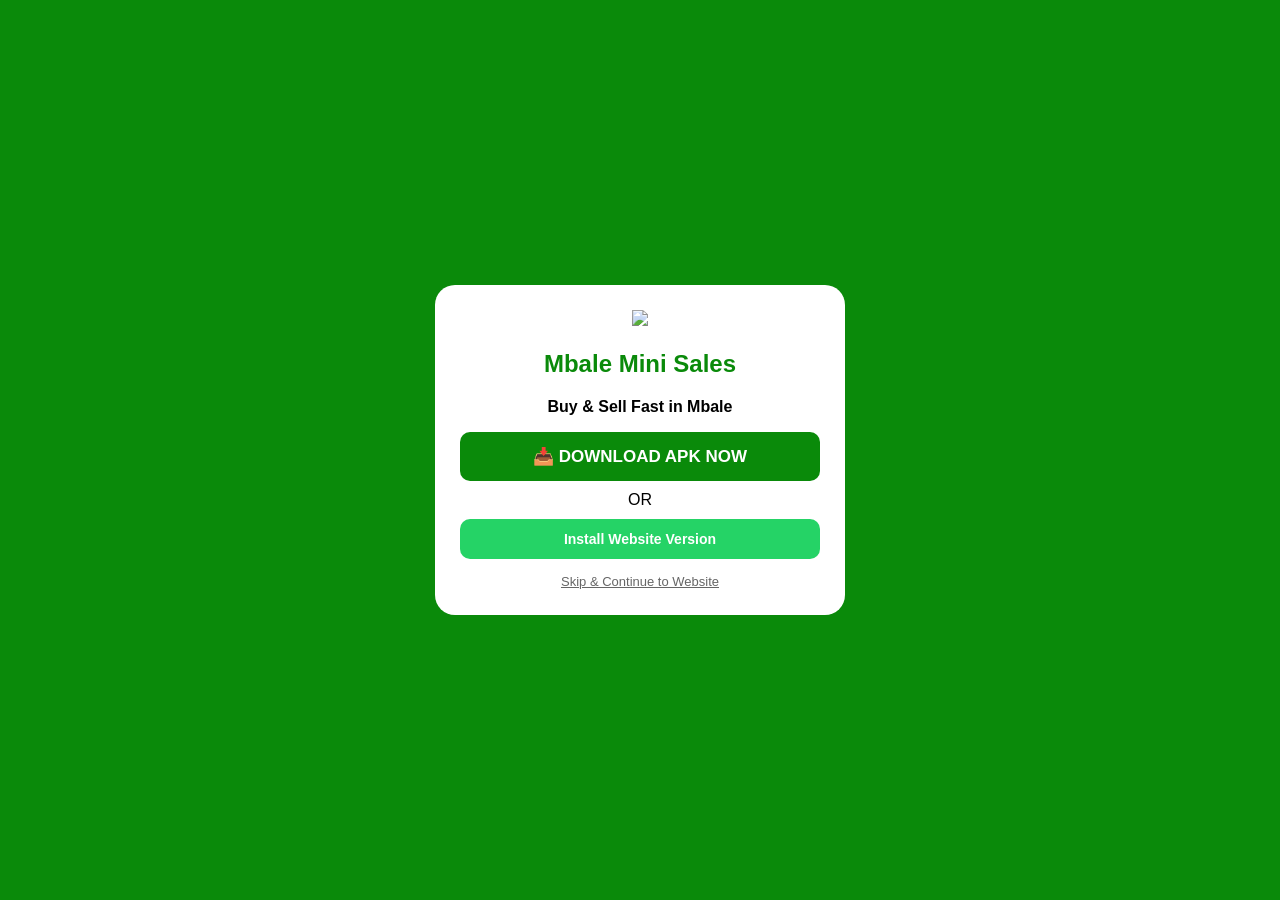
==== commit 037baa56: "Update index.html" ====
--- a/index.html
+++ b/index.html
@@ -23,9 +23,20 @@
 .badge{position:absolute;top:8px;left:8px;padding:3px 8px;border-radius:10px;font-size:10px;font-weight:bold;color:white}
 .badge-new{background:green}.badge-used{background:orange}
 .desc{font-size:11px;color:#555;margin:4px 0;height:28px;overflow:hidden}
+.apk-banner{background:#FFEB3B;color:#000;text-align:center;padding:8px;font-size:13px;font-weight:bold;position:sticky;top:0;z-index:1000}
+.apk-banner a{background:#0a8a0a;color:white;padding:4px 12px;border-radius:20px;text-decoration:none;margin-left:8px}
 </style></head><body>
-<div id="installScreen"><div class="installBox"><img src="https://cdn-icons-png.flaticon.com/512/3081/3081559.png" style="width:90px"><h2 style="color:#0a8a0a">Mbale Mini Sales</h2><p><b>Buy & Sell Fast in Mbale</b></p><p style="font-size:14px;color:#555">Install app first!</p><button id="installBtnMain" style="width:100%;padding:14px;background:#0a8a0a;color:white;border:none;border-radius:10px;font-size:17px;font-weight:bold">📥 INSTALL APP NOW</button><p id="installMsg" style="color:green;font-weight:bold;font-size:13px"></p><div style="margin-top:10px"><button onclick="continueToSite()" style="background:none;border:none;color:#666;text-decoration:underline;cursor:pointer;font-size:13px">Skip & Continue</button></div></div></div>
-<div class="topbar"><span>Mbale Mini Sales</span><div><span id="userInfo"></span> <button onclick="openAuth('register')" style="background:white;color:green;border:none;padding:5px 12px;border-radius:15px;font-weight:bold" id="loginBtn">Login / Register</button><button onclick="logout()" id="logoutBtn" style="display:none;background:red;color:white;border:none;padding:5px 10px;border-radius:15px">Logout</button></div></div>
+
+<!-- APK CONNECTED BANNER -->
+<div class="apk-banner">📱 Android App Ready! <a href="https://github.com/Mahashifah/Mbale-Mini-Sales/releases/download/v1.0/_Mbale_Mini_Sales_20313954.apk">📥 Download APK 31.6MB</a></div>
+
+<div id="installScreen"><div class="installBox"><img src="https://cdn-icons-png.flaticon.com/512/3081/3081559.png" style="width:90px"><h2 style="color:#0a8a0a">Mbale Mini Sales</h2><p><b>Buy & Sell Fast in Mbale</b></p>
+<a href="https://github.com/Mahashifah/Mbale-Mini-Sales/releases/download/v1.0/_Mbale_Mini_Sales_20313954.apk" style="display:block;width:100%;padding:14px;background:#0a8a0a;color:white;border-radius:10px;font-size:17px;font-weight:bold;text-decoration:none;box-sizing:border-box">📥 DOWNLOAD APK NOW</a>
+<p style="margin:10px 0">OR</p>
+<button id="installBtnMain" style="width:100%;padding:12px;background:#25D366;color:white;border:none;border-radius:10px;font-size:14px;font-weight:bold">Install Website Version</button>
+<p id="installMsg" style="color:green;font-weight:bold;font-size:13px"></p><div style="margin-top:10px"><button onclick="continueToSite()" style="background:none;border:none;color:#666;text-decoration:underline;cursor:pointer;font-size:13px">Skip & Continue to Website</button></div></div></div>
+
+<div class="topbar"><span>Mbale Mini Sales</span><div><span id="userInfo"></span> <a href="download.html" style="background:#FFEB3B;color:black;padding:4px 10px;border-radius:15px;text-decoration:none;font-weight:bold;font-size:12px;margin-right:5px">📥 APK</a><button onclick="openAuth('register')" style="background:white;color:green;border:none;padding:5px 12px;border-radius:15px;font-weight:bold" id="loginBtn">Login</button><button onclick="logout()" id="logoutBtn" style="display:none;background:red;color:white;border:none;padding:5px 10px;border-radius:15px">Logout</button></div></div>
 <div class="header"><h2 style="margin:5px">Buy & Sell Fast in Mbale</h2><input id="searchInput" placeholder="Search..." onkeyup="searchProducts()" style="width:90%;padding:10px;border-radius:20px;border:none"></div>
 <div class="cat-wrap">
 <button class="cat-btn active" onclick="filterCat('all')">All</button><button class="cat-btn" onclick="filterCat('phones')">Phones</button><button class="cat-btn" onclick="filterCat('gadgets')">Gadgets</button><button class="cat-btn" onclick="filterCat('electricals')">Electricals</button><button class="cat-btn" onclick="filterCat('houses')">Houses</button><button class="cat-btn" onclick="filterCat('plots')">Plots</button><button class="cat-btn" onclick="filterCat('rentals')">Rentals</button><button class="cat-btn" onclick="filterCat('cars')">Cars</button><button class="cat-btn" onclick="filterCat('motorcycles')">Motorcycles</button><button class="cat-btn" onclick="filterCat('shoes')">Shoes</button><button class="cat-btn" onclick="filterCat('clothes')">Clothes</button><button class="cat-btn" onclick="filterCat('bags')">Bags</button><button class="cat-btn" onclick="filterCat('advertising')">Advertising</button><button class="cat-btn" onclick="filterCat('others')">Others</button>
@@ -36,7 +47,7 @@
 
 <div class="modal" id="authModal"><div class="modal-content"><h3 id="authTitle">Create Account</h3><input id="authName" placeholder="Your Full Name"><input id="authPhone" placeholder="Phone"><div class="pass-wrap"><input id="authPass" type="password" placeholder="Password"><span class="eye" onclick="toggleEye('authPass')">👁️</span></div><div class="pass-wrap" id="confirmWrap"><input id="authConfirm" type="password" placeholder="Confirm Password"><span class="eye" onclick="toggleEye('authConfirm')">👁️</span></div><button onclick="doAuth()" style="width:100%;padding:10px;background:green;color:white;border:none;border-radius:8px;margin-top:8px" id="authActionBtn">Create Account</button><p style="font-size:13px;text-align:center"><span id="switchText">Have account?</span> <a href="#" onclick="toggleAuthMode()" id="switchLink" style="color:green;font-weight:bold">Login</a></p><p id="authMsg" style="color:red;font-size:13px"></p><button onclick="closeAuth()" style="width:100%;background:#ccc;margin-top:5px;padding:8px;border:none;border-radius:8px">Close</button></div></div>
 
-<footer style="text-align:center;padding:15px;background:#333;color:white"><p>📞 0795336227 | 0743788078</p><p style="font-size:12px;color:#ccc">© Mbale Mini Sales</p></footer>
+<footer style="text-align:center;padding:15px;background:#333;color:white"><p>📞 0795336227 | 0743788078</p><p><a href="download.html" style="color:#FFEB3B">📥 Download Android APK</a></p><p style="font-size:12px;color:#ccc">© Mbale Mini Sales</p></footer>
 
 <script>
 const API="https://api.npoint.io/a3c7715c362f130b7d58";
